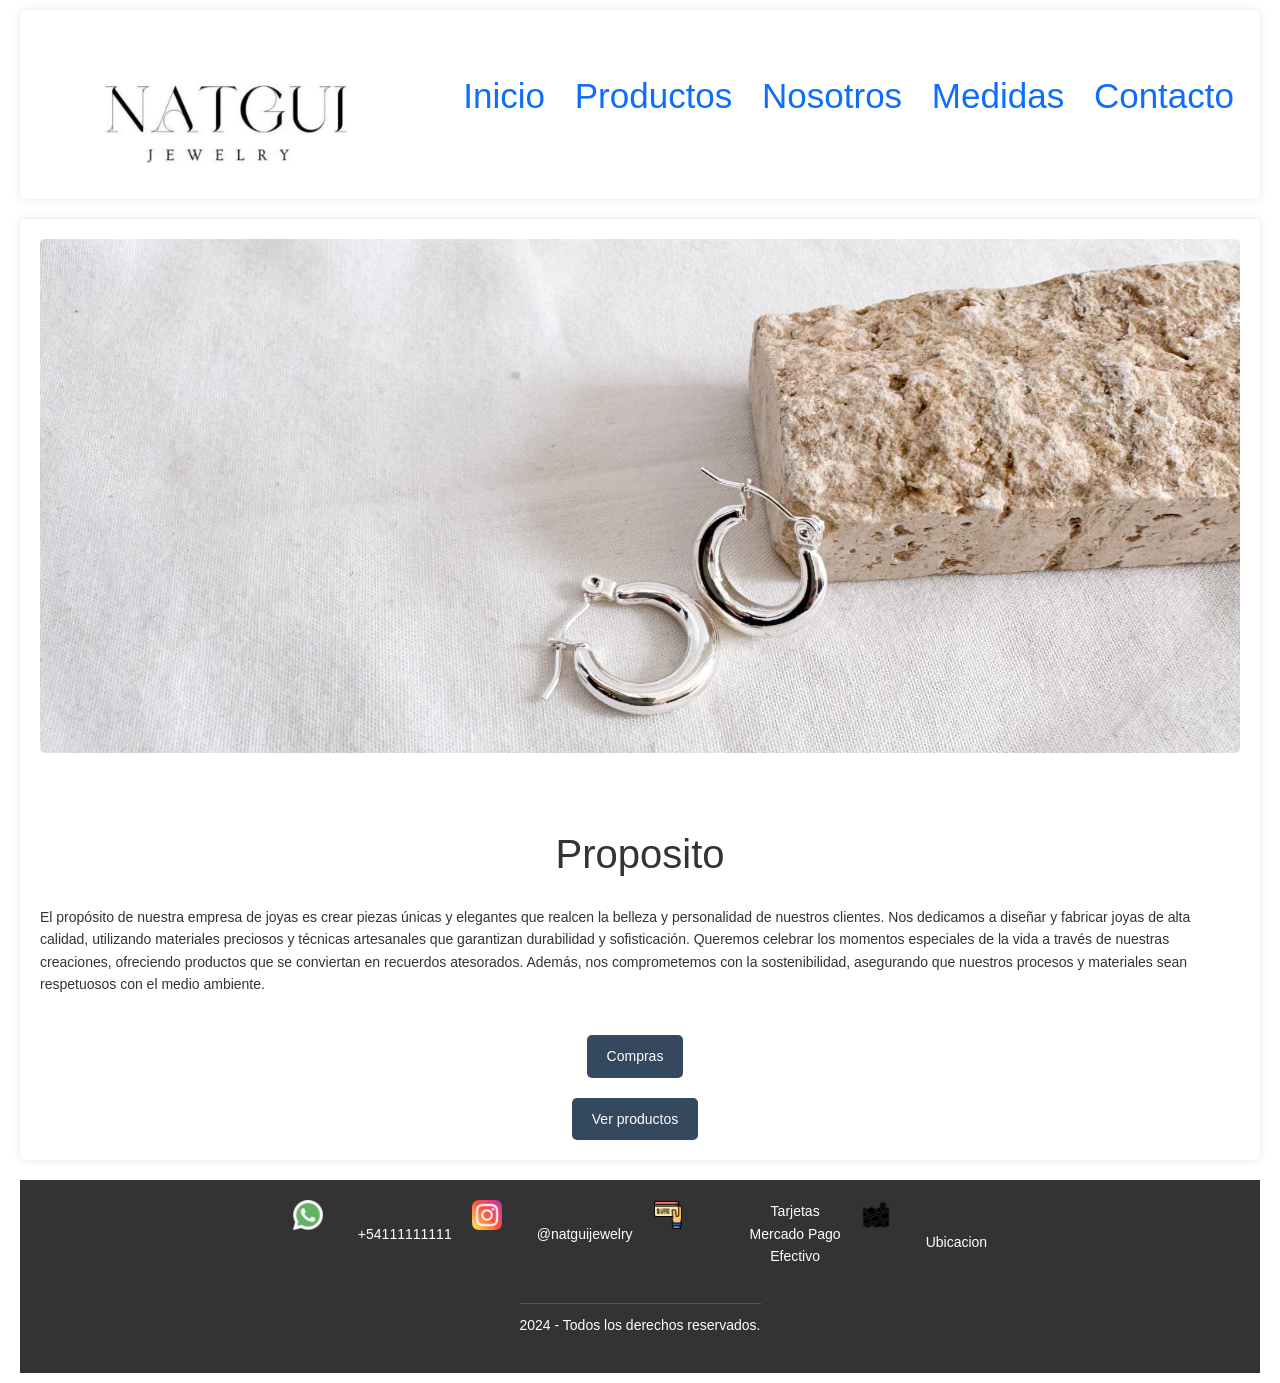
==== index.html @ 9419e0e1 "Update index.html" ====
<!DOCTYPE html>
<html lang="en">
<head>
    <meta charset="UTF-8">
    <meta name="viewport" content="width=device-width, initial-scale=1.0">
    <link href="https://cdn.jsdelivr.net/npm/bootstrap@5.3.3/dist/css/bootstrap.min.css" rel="stylesheet" integrity="sha384-QWTKZyjpPEjISv5WaRU9OFeRpok6YctnYmDr5pNlyT2bRjXh0JMhjY6hW+ALEwIH" crossorigin="anonymous">
    <link rel="stylesheet" href="./estilos/styles.css">
    <title>Document</title>
</head>

<body>
    <div class="grid-container">
    <header class="header p-3"> <!-- Encabezado -->
        <img src="images/logo.jpg" alt="logo">
        <nav class="navegacionPrincipal">
            <ul>
                <li><a href="index.html">Inicio</a></li>
                <li><a href="pages/productos.html">Productos</a></li>
                <li><a href="pages/nosotros.html">Nosotros</a></li>
                <li><a href="pages/medidas.html">Medidas</a></li>
                <li><a href="pages/contacto.html">Contacto</a></li>
            </ul>
        </nav>
    </header>

    <main class="contenedor"><!-- Main -->
        <img src="images/general.jpeg" alt="imagen_general">    
        <h1>Proposito</h1>
            <p>El propósito de nuestra empresa de joyas es crear piezas únicas y elegantes que realcen la belleza y personalidad de nuestros clientes. Nos dedicamos a diseñar y fabricar joyas de alta calidad, utilizando materiales preciosos y técnicas artesanales que garantizan durabilidad y sofisticación. Queremos celebrar los momentos especiales de la vida a través de nuestras creaciones, ofreciendo productos que se conviertan en recuerdos atesorados. Además, nos comprometemos con la sostenibilidad, asegurando que nuestros procesos y materiales sean respetuosos con el medio ambiente. </p>
            <a class="boton" href="#">Compras</a>
            <a class="boton" href="#">Ver productos</a>
    </main>
            
        
    <footer class="footer"> <!-- Pie de pagina -->
        <div class="informacionfinal">
            <img src="images/whatsapp.png" alt="Logo de Whatsapp">
            <a href="https://wa.me/1234567890" target="_blank"> 
                <p>+54111111111</p>  
            </a>
            <img src="images/instagram.png" alt="Logo de Instagram">
            <a href="https://www.instagram.com/natguijewelry?igsh=MWxicnlzNGRqMnZoYw==" target="_blank"> 
                <p>@natguijewelry</p>  
            </a>
            <img src="images/medios.png" alt="Medios de Pago">
                <ul>
                    <li>Tarjetas</li>
                    <li>Mercado Pago</li>
                    <li>Efectivo</li>
                </ul> 
            <img src="images/location.png" alt="Ubicacion">
            <a href="https://www.google.com.ar/maps/place/Liniers+1631,+San+Mart%C3%ADn,+Provincia+de+Buenos+Aires/@-34.5829026,-58.5384468,17z/data=!3m1!4b1!4m6!3m5!1s0x95bcb79e1449a2a9:0xb001a70f1d933fc0!8m2!3d-34.582907!4d-58.5358719!16s%2Fg%2F11gr6b7ygz?entry=ttu" target="_blank">
                <i class="Ubicacion"></i> Ubicacion
            </a>
        </div>
                
        <div class="texto">
            <p>2024 - Todos los derechos reservados.</p>
        </div>
                
    </footer>
</div>        
<script src="https://cdn.jsdelivr.net/npm/bootstrap@5.3.3/dist/js/bootstrap.bundle.min.js" integrity="sha384-YvpcrYf0tY3lHB60NNkmXc5s9fDVZLESaAA55NDzOxhy9GkcIdslK1eN7N6jIeHz" crossorigin="anonymous"></script>
</body>
</html>
---- estilos/styles.css ----
/* Personalización de colores */
:root {
    --primary-color: #3498db;
    --secondary-color: #2ecc71;
    --success-color: #1abc9c;
    --danger-color: #e74c3c;
    --warning-color: #f39c12;
    --info-color: #9b59b6;
    --light-color: #ecf0f1;
    --dark-color: #34495e;
    --text-color: #333;
    --background-color: #fff;
    --border-color: rgba(0, 0, 0, 0.1);
    --hover-background-color: rgba(255, 255, 255, 0.2);
    --hover-button-background-color: #575757;
    --footer-background-color: #333;
    --footer-text-color: #fff;
    --header-background-color: #f5f5f5; /* Color de fondo del encabezado */
    --box-shadow-color: rgba(0, 0, 0, 0.1);
    --border-top-color: #575757;
}

/* Formato de pagina */
* {
    margin: 0;
    padding: 0;
    box-sizing: border-box;
}

/* Contenedor principal usando Grid */
.grid-container {
    display: grid;
    grid-template-areas:
        "header"
        "main"
        "footer";
    grid-template-rows: auto 1fr auto;
    min-height: 100vh;
    gap: 20px; 
}

/* generales */
body {
    font-size: 14px;
    font-family: 'Franklin Gothic Medium', 'Arial Narrow', Arial, sans-serif;
    color: var(--text-color);
    background-color: var(--background-color);
    padding: 10px 20px;
    width: 100%;
    height: auto;
    margin: 0;
    overflow: auto;
    line-height: 1.6;
    display: flex;
    flex-direction: column;
}

/* encabezado */
.header {
    grid-area: header;
    width: 100%;
    margin: 0 auto;
    padding: 10px 20px;
    display: flex;
    align-items: center;
    justify-content: center;
    background-color: var(--background-color);
    border-radius: 5px;
    box-shadow: 0 0 10px var(--box-shadow-color);
    overflow-x: hidden;
    box-sizing: border-box;
    font-size: 35px;
}

.header img {
    width: 250px;
    height: auto;
    display: block;
    margin:0 auto; 
}

.navegacionPrincipal {
    list-style: none;
    padding: 0;
    margin: 0;
    display: flex; 
    justify-content: center;
    gap: 20px; 
}

.navegacionPrincipal ul li {
    display: inline; 
}

.navegacionPrincipal ul li a {
    text-decoration: none;
    padding: 10px;    
}

.navegacionPrincipal ul li a.active {
    color: #9b59b6 ;
}

/* main */
.contenedor {
    grid-area: main;
    display: grid;
    grid-template-columns: 1fr; 
    grid-template-rows: auto auto;
    gap: 20px; 
    padding: 20px;
    background-color: var(--background-color);
    border-radius: 5px;
    box-shadow: 0 0 10px var(--box-shadow-color);
    justify-items: center;
}

.contenedor img {
    width: 100%;
    height: 90%;
    border-radius: 5px;
    margin-bottom: 20px;
}

.contenedor h2 {
    margin-bottom: 10px;
}

.contenedor p {
    margin-bottom: 20px;
}

.boton {
    display: inline-block;
    background: var(--dark-color);
    color: var(--footer-text-color);
    padding: 10px 20px;
    margin-right: 10px;
    border-radius: 5px;
    text-decoration: none;
}

.boton:hover {
    background: var(--hover-button-background-color);
}

/* Pie de página */
.footer {
    grid-area: footer;
    display: flex;
    flex-direction: column;
    align-items: center;
    background-color: var(--footer-background-color);
    color: var(--footer-text-color);
    padding: 20px 0;
    text-align: center;
}

.informacionfinal {
    display: flex;
    justify-content: space-around;
    flex-wrap: wrap;
    gap: 20px;
    margin-bottom: 20px;
    color: var(--footer-text-color);
}
.informacionfinal img {
    width: 30px;
    height: 30px;
    margin-right: 15px;
}

.informacionfinal a {
    text-decoration: none;
    color: #fff;
    display: flex;
    align-items: center;
}

.informacionfinal ul {
    list-style: none;
}

.texto {
    border-top: 1px solid var(--border-top-color);
    padding-top: 10px;
}

h3 {
    margin-bottom: 50px;
    font-size: 30px;
}

/* seccion de productos (productos) */
.productos {
    background-color: var(--background-color);
    padding: 20px;
    margin-top: 20px;
    border-radius: 5px;
    box-shadow: 0 0 10px var(--box-shadow-color);
    text-align: center;
    margin: 20px auto;
    max-width: 100%;
}

.contenedor2 {
    display: grid;
    grid-template-columns: repeat(3, 1fr); /* 3 columnas */
    gap: 20px; /* Espacio entre las cajas */
    padding: 20px; /* Espacio interno */
}

.producto {
    border: 1px solid var(--border-color);
    border-radius: 5px;
    padding: 10px;
    text-align: center;
    background-color: var(--light-color);
    transition: transform 0.3s, box-shadow 0.3s;
}

.producto img {
    max-width: 80%;
    height: auto;
    border-radius: 5px;
}

.producto p {
    margin: 10px 0 0 0;
    font-size: large;
}

.producto:hover {
    transform: scale(1.05);
    box-shadow: 0 0 15px var(--box-shadow-color);
}


/* Diferenciación (Nosotros) */
.contenedor4 {
    max-width: 1200px;
    margin: 20px auto;
    padding: 20px;
    background-color: var(--background-color);
    border-radius: 5px;
    box-shadow: 0 0 10px var(--box-shadow-color);
    text-align: center;
}

.contenedor4 img {
    width: 500px;
    height: auto;
    border-radius: 5px;
    margin-bottom: 20px;
}

.contenedor4 h2 {
    margin-bottom: 20px;
}

.contenedor4 p {
    margin-bottom: 20px;
}

/* Contacto  */
.contenedor_contacto {
    grid-area: main;
    display: grid;
    grid-template-columns: repeat(2, 1fr);
    grid-gap: 20px;
    max-width: 1200px;
    margin: 20px auto;
    padding: 20px;
    border-radius: 5px;
    box-shadow: 0 0 10px rgba(0, 0, 0, 0.1);
    align-self: center;
}

.contenedor_contacto img {
    width: 100%;
    height: auto;
    border-radius: 5px;
    margin-bottom: 20px;
    grid-column: 1 / -1;
}

.contenedor_contacto h1 {
    margin-bottom: 20px;
    grid-column: 1 / -1;
    text-align: center;
}


label {
    display: block; 
    margin-bottom: 5px;
}

input[type="text"],
input[type="email"],
textarea {
    width: 100%;
    padding: 10px;
    margin-bottom: 20px;
    border: 1px solid #ccc;
    border-radius: 4px;
    font-size: 16px;
    transition: border-color 0.3s;
}

input[type="text"]:focus,
input[type="email"]:focus,
textarea:focus {
    border-color: #3498db;
    outline: none;
}

button {
    padding: 10px 15px;
    border: none;
    border-radius: 4px;
    cursor: pointer;
    font-size: 16px;
    transition: background-color 0.3s;
    display: block;
    width: 100%;
}

button:hover {
    background-color: #2980b9;
}

form {
    margin-top: 20px;
}

/* Medidas  */
.medidas {
    grid-area: medidas;
    display: grid;
    grid-template-columns: 1fr 1fr;
    row-gap: 40px;
    gap: 20px;
    background-color: #fff;
    padding: 20px;
    margin-top: 20px;
    border-radius: 5px;
    box-shadow: 0 0 10px rgba(0, 0, 0, 0.1);
    text-align: center;
    max-width: 1200px;
    margin: 20px auto;
}

.medidas h1, .conversion h2 {
    font-size: 1.5em;
    margin-bottom: 20px;
    text-align: center;
}

.medidas p, .conversion p {
    text-align: left;
    line-height: 1.8;
    font-size: 1em;
}

.navegacionmedidas ul {
    list-style-type: disc;
    padding-left: 20px; 
}

.navegacionmedidas ul li {
    display: flex;
    align-items: center; 
    gap: 8px; 
    position: relative;
}

.navegacionmedidas ul li::before {
    content: "•";          
    font-size: 1.2em;      
    color: #000;          
    position: absolute;
    left: -20px;           
}

.medidas-contenido {
    background-color: #fff;
    padding: 20px;
    margin-top: 20px;
    border-radius: 5px;
    box-shadow: 0 0 10px rgba(0, 0, 0, 0.1);
    text-align: center;
    width: 100%;
    margin: 20px auto;
}

.conversion {
    background-color: #fff;
    padding: 20px;
    margin-top: 20px;
    border-radius: 5px;
    box-shadow: 0 0 10px rgba(0, 0, 0, 0.1);
    text-align: center;
    width: 100%;
    margin: 20px auto;
}

.conversion img {
    max-width: 400px;
    height: auto;
    display: block;
    margin: 0 auto;
}

/* Media queries para pantallas pequeñas */

@media (max-width: 768px) {
    .grid-container {
        grid-template-areas:
            "header"
            "main"
            "footer";
        grid-template-columns: 1fr;
    }

    .header {
        flex-direction: column;
        align-items: flex-start;
    }

    .navegacionPrincipal ul {
        flex-direction: column;
        gap: 5px;
    }

    .footer .InformacionFinal {
        flex-direction: column;
        align-items: flex-start;
    }

    .footer img {
        max-width: 40px;
    }
}

/* Media queries para pantallas extra pequeñas */

@media (max-width: 480px) {
    .header img {
        width: 100px;
    }

    .contenedor {
        padding: 10px;
    }

    .footer img {
        max-width: 30px;
    }
}
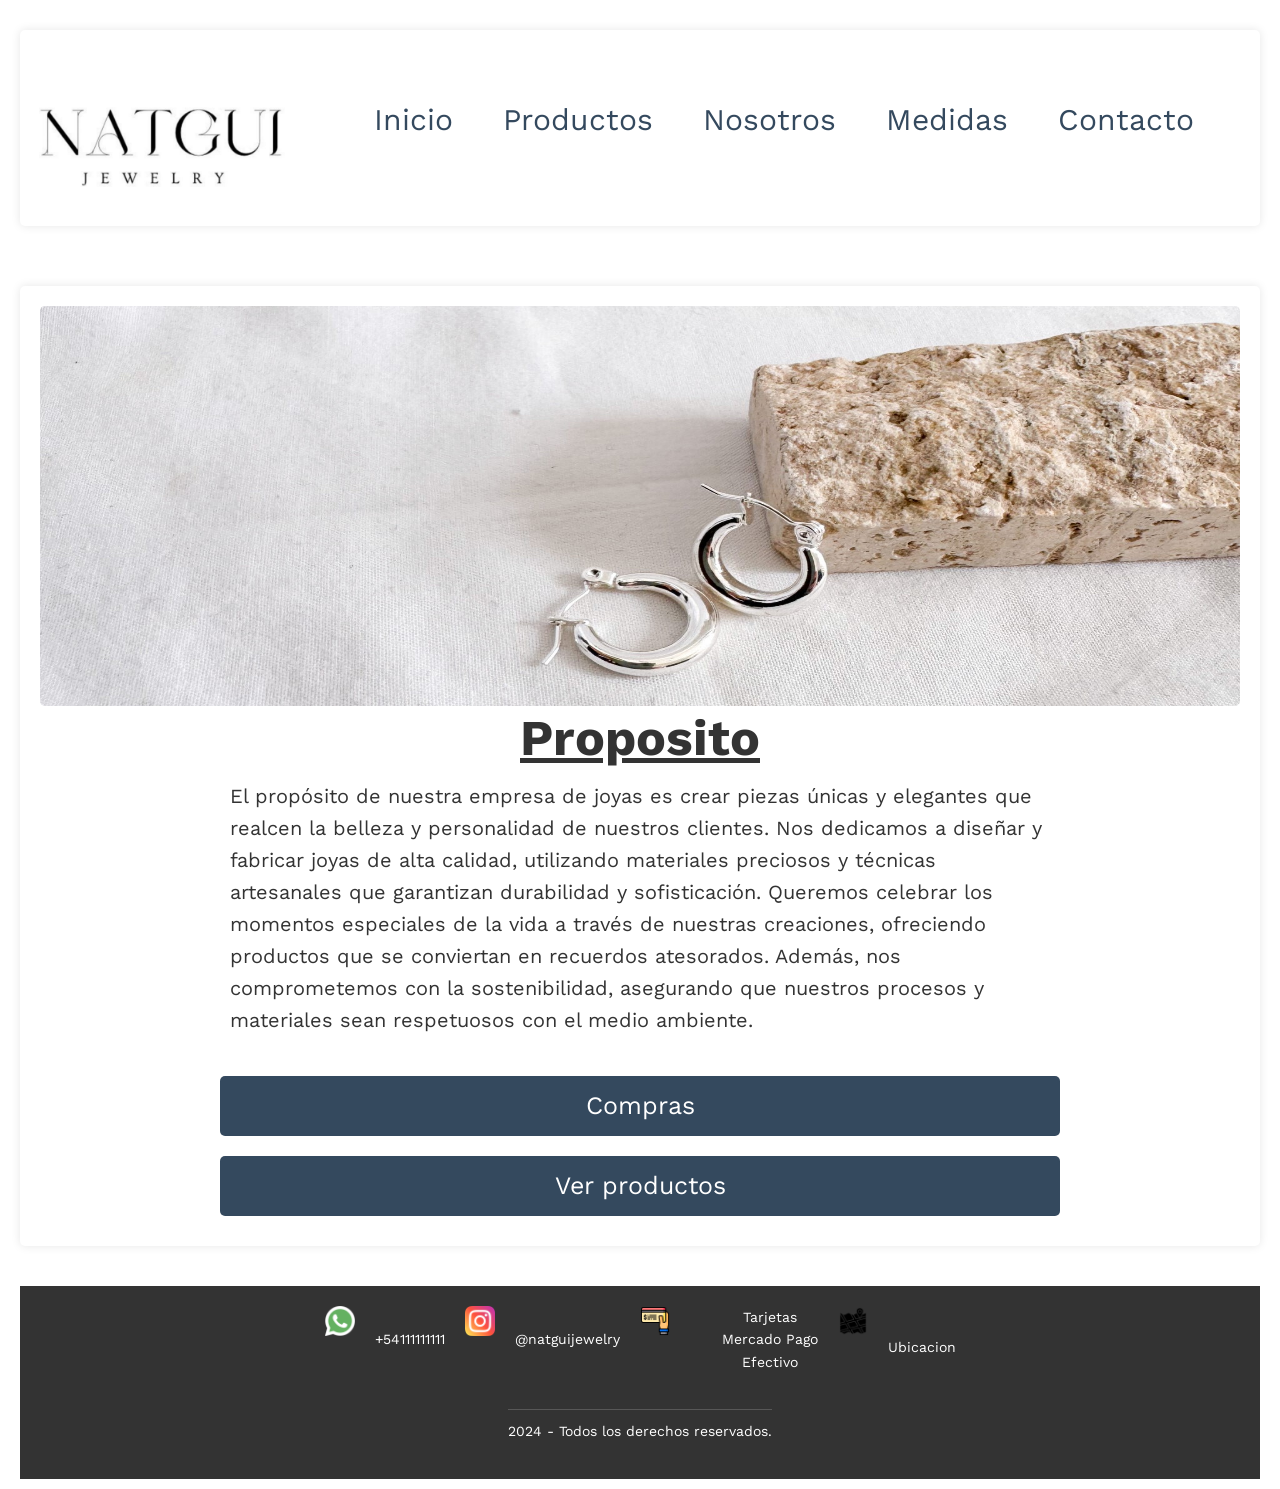
==== commit c6c6f3b7: "agregar sass y animaciones" ====
--- a/index.html
+++ b/index.html
@@ -3,8 +3,11 @@
 <head>
     <meta charset="UTF-8">
     <meta name="viewport" content="width=device-width, initial-scale=1.0">
+    <link rel="preconnect" href="https://fonts.googleapis.com">
+    <link rel="preconnect" href="https://fonts.gstatic.com" crossorigin>
+    <link href="https://fonts.googleapis.com/css2?family=Nunito:ital,wght@0,200..1000;1,200..1000&family=Outfit:wght@100..900&family=Work+Sans:ital,wght@0,100..900;1,100..900&display=swap" rel="stylesheet">
     <link href="https://cdn.jsdelivr.net/npm/bootstrap@5.3.3/dist/css/bootstrap.min.css" rel="stylesheet" integrity="sha384-QWTKZyjpPEjISv5WaRU9OFeRpok6YctnYmDr5pNlyT2bRjXh0JMhjY6hW+ALEwIH" crossorigin="anonymous">
-    <link rel="stylesheet" href="./estilos/styles.css">
+    <link rel="stylesheet" href="./css/styles.css">
     <title>Document</title>
 </head>
 
@@ -34,21 +37,21 @@
         
     <footer class="footer"> <!-- Pie de pagina -->
         <div class="informacionfinal">
-            <img src="images/whatsapp.png" alt="Logo de Whatsapp">
+            <img src="images/whatsapp.png" alt="logo_wsp">
             <a href="https://wa.me/1234567890" target="_blank"> 
                 <p>+54111111111</p>  
             </a>
-            <img src="images/instagram.png" alt="Logo de Instagram">
+            <img src="images/instagram.png" alt="instagram">
             <a href="https://www.instagram.com/natguijewelry?igsh=MWxicnlzNGRqMnZoYw==" target="_blank"> 
                 <p>@natguijewelry</p>  
             </a>
-            <img src="images/medios.png" alt="Medios de Pago">
+            <img src="images/medios.png" alt="medios_pago">
                 <ul>
                     <li>Tarjetas</li>
                     <li>Mercado Pago</li>
                     <li>Efectivo</li>
                 </ul> 
-            <img src="images/location.png" alt="Ubicacion">
+            <img src="images/location.png" alt="ubicacion">
             <a href="https://www.google.com.ar/maps/place/Liniers+1631,+San+Mart%C3%ADn,+Provincia+de+Buenos+Aires/@-34.5829026,-58.5384468,17z/data=!3m1!4b1!4m6!3m5!1s0x95bcb79e1449a2a9:0xb001a70f1d933fc0!8m2!3d-34.582907!4d-58.5358719!16s%2Fg%2F11gr6b7ygz?entry=ttu" target="_blank">
                 <i class="Ubicacion"></i> Ubicacion
             </a>
@@ -62,4 +65,4 @@
 </div>        
 <script src="https://cdn.jsdelivr.net/npm/bootstrap@5.3.3/dist/js/bootstrap.bundle.min.js" integrity="sha384-YvpcrYf0tY3lHB60NNkmXc5s9fDVZLESaAA55NDzOxhy9GkcIdslK1eN7N6jIeHz" crossorigin="anonymous"></script>
 </body>
-</html>
+</html>
--- a/css/styles.css
+++ b/css/styles.css
@@ -0,0 +1,405 @@
+@charset "UTF-8";
+/* Variables */
+/* Generales */
+* {
+  margin: 0;
+  padding: 0;
+  box-sizing: border-box;
+}
+
+/* Contenedor principal usando Grid */
+.grid-container {
+  display: grid;
+  grid-template-areas: "header" "main" "footer";
+  grid-template-rows: auto 1fr auto;
+  min-height: 100vh;
+  gap: 20px;
+}
+
+/* Body */
+body {
+  font-size: 14px;
+  font-family: "Work Sans", sans-serif;
+  color: #333;
+  background-color: #fff;
+  padding: 10px 20px;
+  width: 100%;
+  height: auto;
+  margin: 0;
+  overflow: auto;
+  line-height: 1.6;
+  display: flex;
+  flex-direction: column;
+}
+
+/* Encabezado */
+.header {
+  grid-area: header;
+  width: 100%;
+  margin: 20px auto;
+  padding: 10px 10px;
+  display: flex;
+  align-items: center;
+  justify-content: center;
+  background-color: #fff;
+  border-radius: 5px;
+  box-shadow: 0 0 10px rgba(0, 0, 0, 0.1);
+  overflow-x: hidden;
+  box-sizing: border-box;
+  font-size: 30px;
+}
+.header img {
+  width: 250px;
+  height: auto;
+  display: block;
+  margin: 0 auto;
+}
+
+/* Navegación */
+.navegacionPrincipal {
+  list-style: none;
+  margin: 20px;
+  padding: 10px 10px;
+  display: flex;
+  justify-content: center;
+  gap: 20px;
+}
+.navegacionPrincipal ul {
+  list-style: none;
+}
+.navegacionPrincipal ul li {
+  display: inline;
+}
+.navegacionPrincipal ul li a {
+  text-decoration: none;
+  padding: 20px;
+  position: relative;
+  display: inline-block;
+  transition: color 0.3s ease-in-out;
+  color: #34495e;
+}
+.navegacionPrincipal ul li a:hover {
+  color: #34495e;
+}
+.navegacionPrincipal ul li a:hover::after {
+  width: 100%;
+}
+.navegacionPrincipal ul li a::after {
+  content: "";
+  position: absolute;
+  left: 0;
+  bottom: -5px;
+  width: 0;
+  height: 2px;
+  background: #ecf0f1;
+  transition: width 0.3s ease-in-out;
+}
+
+/* Main */
+.contenedor {
+  grid-area: main;
+  display: grid;
+  grid-template-columns: 1fr;
+  grid-template-rows: auto auto;
+  padding: 20px;
+  margin: 20px auto;
+  background-color: #fff;
+  border-radius: 5px;
+  box-shadow: 0 0 10px rgba(0, 0, 0, 0.1);
+  justify-items: center;
+}
+.contenedor img {
+  width: 1200px;
+  height: 400px;
+  border-radius: 5px;
+  margin-bottom: 2px;
+}
+.contenedor h1 {
+  margin-top: 0;
+  margin-bottom: 2px;
+  font-size: 50px;
+  font-weight: bold;
+  text-decoration: underline;
+}
+.contenedor p {
+  margin-bottom: 20px;
+  font-size: 20px;
+  margin: 0 10px 20px 10px;
+  padding: 10px 180px;
+}
+.contenedor .boton {
+  display: block;
+  width: 70%;
+  background: #34495e;
+  color: #fff;
+  padding: 10px 20px;
+  margin: 10px;
+  margin-right: 10px;
+  border-radius: 5px;
+  text-decoration: none;
+  font-size: 25px;
+  text-align: center;
+}
+.contenedor .boton:hover {
+  background: #575757;
+}
+
+/* Pie de página */
+.footer {
+  grid-area: footer;
+  display: flex;
+  flex-direction: column;
+  align-items: center;
+  background-color: #333;
+  color: #fff;
+  padding: 20px 0;
+  text-align: center;
+}
+.footer .informacionfinal {
+  display: flex;
+  justify-content: space-around;
+  flex-wrap: wrap;
+  gap: 20px;
+  margin-bottom: 20px;
+  color: #fff;
+}
+.footer .informacionfinal img {
+  width: 30px;
+  height: 30px;
+}
+.footer .informacionfinal a {
+  text-decoration: none;
+  color: #fff;
+  display: flex;
+  align-items: center;
+}
+.footer .informacionfinal ul {
+  list-style: none;
+}
+.footer .texto {
+  border-top: 1px solid #575757;
+  padding-top: 10px;
+}
+.footer h3 {
+  margin-bottom: 50px;
+  font-size: 30px;
+}
+
+/* Sección de productos */
+.productos {
+  background-color: #fff;
+  padding: 20px;
+  margin-top: 20px;
+  border-radius: 5px;
+  box-shadow: 0 0 10px rgba(0, 0, 0, 0.1);
+  text-align: center;
+  margin: 20px auto;
+  max-width: 100%;
+  font-size: 50px;
+  font-weight: bold;
+}
+
+.contenedor2 {
+  display: grid;
+  grid-template-columns: repeat(3, 1fr);
+  gap: 20px;
+  padding: 20px;
+}
+
+.producto {
+  border: 1px solid #ccc;
+  border-radius: 5px;
+  padding: 10px;
+  text-align: center;
+  background-color: #ffffff;
+}
+.producto p {
+  margin: 10px 0 0 0;
+  color: #34495e;
+  font-size: large;
+}
+.producto img {
+  max-width: 80%;
+  height: auto;
+  border-radius: 5px;
+}
+.producto:hover {
+  transform: scale(1.05);
+  box-shadow: 0 0 15px rgba(0, 0, 0, 0.1);
+}
+
+.contenedor4 {
+  max-width: 1200px;
+  margin: 20px auto;
+  padding: 20px;
+  background-color: #fff;
+  border-radius: 5px;
+  box-shadow: 0 0 10px rgba(0, 0, 0, 0.1);
+  text-align: center;
+}
+.contenedor4 img {
+  width: 500px;
+  height: auto;
+  border-radius: 5px;
+  margin-bottom: 20px;
+}
+.contenedor4 h2 {
+  margin-bottom: 20px;
+}
+.contenedor4 p {
+  margin-bottom: 20px;
+}
+
+.contenedor_contacto {
+  grid-area: main;
+  display: grid;
+  grid-template-columns: repeat(2, 1fr);
+  grid-gap: 20px;
+  max-width: 1200px;
+  margin: 20px auto;
+  padding: 20px;
+  border-radius: 5px;
+  box-shadow: 0 0 10px rgba(0, 0, 0, 0.1);
+  align-self: center;
+}
+.contenedor_contacto img {
+  width: 100%;
+  height: auto;
+  border-radius: 5px;
+  margin-bottom: 20px;
+  grid-column: 1/-1;
+}
+.contenedor_contacto h1 {
+  margin-bottom: 20px;
+  grid-column: 1/-1;
+  text-align: center;
+}
+
+label {
+  display: block;
+  margin-bottom: 5px;
+}
+
+input[type=text],
+input[type=email],
+textarea {
+  width: 100%;
+  padding: 10px;
+  margin-bottom: 20px;
+  border: 1px solid #ccc;
+  border-radius: 4px;
+  font-size: 16px;
+  transition: border-color 0.3s;
+}
+input[type=text]:focus,
+input[type=email]:focus,
+textarea:focus {
+  border-color: #3498db;
+  outline: none;
+}
+
+button {
+  padding: 10px 15px;
+  border: none;
+  border-radius: 4px;
+  cursor: pointer;
+  font-size: 16px;
+  transition: background-color 0.3s;
+  display: block;
+  width: 100%;
+}
+button:hover {
+  background-color: #2980b9;
+}
+
+form {
+  margin-top: 20px;
+}
+
+/* Medidas */
+.medidas {
+  grid-area: medidas;
+  display: grid;
+  grid-template-columns: 1fr 1fr;
+  row-gap: 40px;
+  gap: 20px;
+  background-color: #fff;
+  padding: 20px;
+  margin-top: 20px;
+  border-radius: 5px;
+  box-shadow: 0 0 10px rgba(0, 0, 0, 0.1);
+  text-align: center;
+  max-width: 1200px;
+  margin: 20px auto;
+}
+.medidas h1, .medidas .conversion h2 {
+  font-size: 1.5em;
+  margin-bottom: 20px;
+  text-align: center;
+}
+.medidas p {
+  text-align: left;
+  line-height: 1.8;
+  font-size: 1em;
+}
+.medidas .navegacionmedidas ul {
+  list-style-type: disc;
+  padding-left: 20px;
+}
+.medidas .navegacionmedidas ul li {
+  display: flex;
+  align-items: center;
+  gap: 8px;
+  position: relative;
+}
+.medidas .navegacionmedidas ul li::before {
+  content: "•";
+  font-size: 1.2em;
+  color: #000;
+  position: absolute;
+  left: -20px;
+}
+
+.conversion {
+  background-color: #fff;
+  padding: 20px;
+  margin-top: 20px;
+  border-radius: 5px;
+  box-shadow: 0 0 10px rgba(0, 0, 0, 0.1);
+  text-align: center;
+  width: 100%;
+  margin: 20px auto;
+}
+.conversion img {
+  max-width: 400px;
+  height: auto;
+  display: block;
+  margin: 0 auto;
+}
+
+/* Media Queries */
+@media (max-width: 768px) {
+  .grid-container {
+    grid-template-areas: "header" "main" "footer";
+    grid-template-columns: 1fr;
+  }
+  .header {
+    flex-direction: column;
+    align-items: flex-start;
+  }
+  .navegacionPrincipal ul {
+    flex-direction: column;
+  }
+  .footer .InformacionFinal {
+    flex-direction: column;
+    align-items: flex-start;
+  }
+  .footer img {
+    max-width: 30px;
+  }
+  .productos .contenedor2 {
+    grid-template-columns: 1fr 1fr;
+  }
+}
+
+/*# sourceMappingURL=styles.css.map */
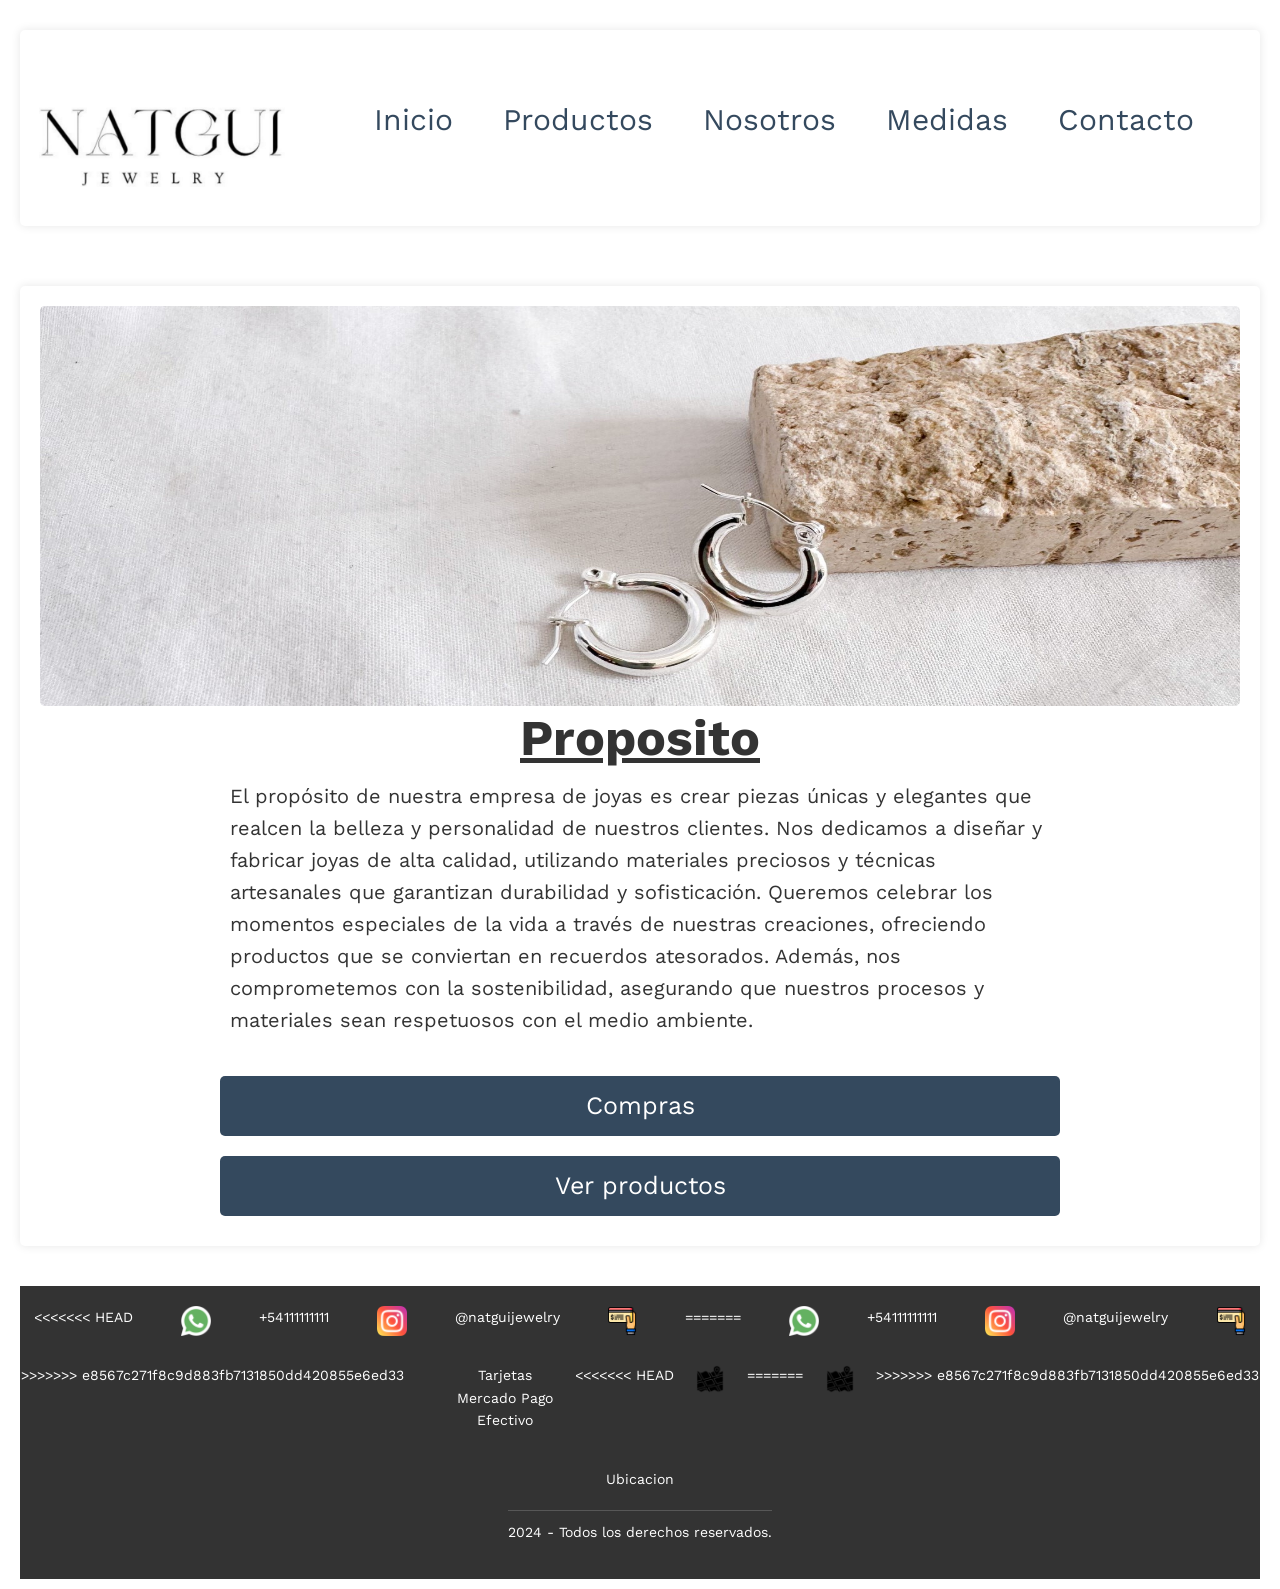
==== commit 6fde5b4c: "Resuelto conflicto" ====
--- a/index.html
+++ b/index.html
@@ -37,6 +37,7 @@
         
     <footer class="footer"> <!-- Pie de pagina -->
         <div class="informacionfinal">
+<<<<<<< HEAD
             <img src="images/whatsapp.png" alt="logo_wsp">
             <a href="https://wa.me/1234567890" target="_blank"> 
                 <p>+54111111111</p>  
@@ -46,12 +47,27 @@
                 <p>@natguijewelry</p>  
             </a>
             <img src="images/medios.png" alt="medios_pago">
+=======
+            <img src="images/whatsapp.png" alt="Logo de Whatsapp">
+            <a href="https://wa.me/1234567890" target="_blank"> 
+                <p>+54111111111</p>  
+            </a>
+            <img src="images/instagram.png" alt="Logo de Instagram">
+            <a href="https://www.instagram.com/natguijewelry?igsh=MWxicnlzNGRqMnZoYw==" target="_blank"> 
+                <p>@natguijewelry</p>  
+            </a>
+            <img src="images/medios.png" alt="Medios de Pago">
+>>>>>>> e8567c271f8c9d883fb7131850dd420855e6ed33
                 <ul>
                     <li>Tarjetas</li>
                     <li>Mercado Pago</li>
                     <li>Efectivo</li>
                 </ul> 
+<<<<<<< HEAD
             <img src="images/location.png" alt="ubicacion">
+=======
+            <img src="images/location.png" alt="Ubicacion">
+>>>>>>> e8567c271f8c9d883fb7131850dd420855e6ed33
             <a href="https://www.google.com.ar/maps/place/Liniers+1631,+San+Mart%C3%ADn,+Provincia+de+Buenos+Aires/@-34.5829026,-58.5384468,17z/data=!3m1!4b1!4m6!3m5!1s0x95bcb79e1449a2a9:0xb001a70f1d933fc0!8m2!3d-34.582907!4d-58.5358719!16s%2Fg%2F11gr6b7ygz?entry=ttu" target="_blank">
                 <i class="Ubicacion"></i> Ubicacion
             </a>
@@ -65,4 +81,4 @@
 </div>        
 <script src="https://cdn.jsdelivr.net/npm/bootstrap@5.3.3/dist/js/bootstrap.bundle.min.js" integrity="sha384-YvpcrYf0tY3lHB60NNkmXc5s9fDVZLESaAA55NDzOxhy9GkcIdslK1eN7N6jIeHz" crossorigin="anonymous"></script>
 </body>
-</html>+</html>
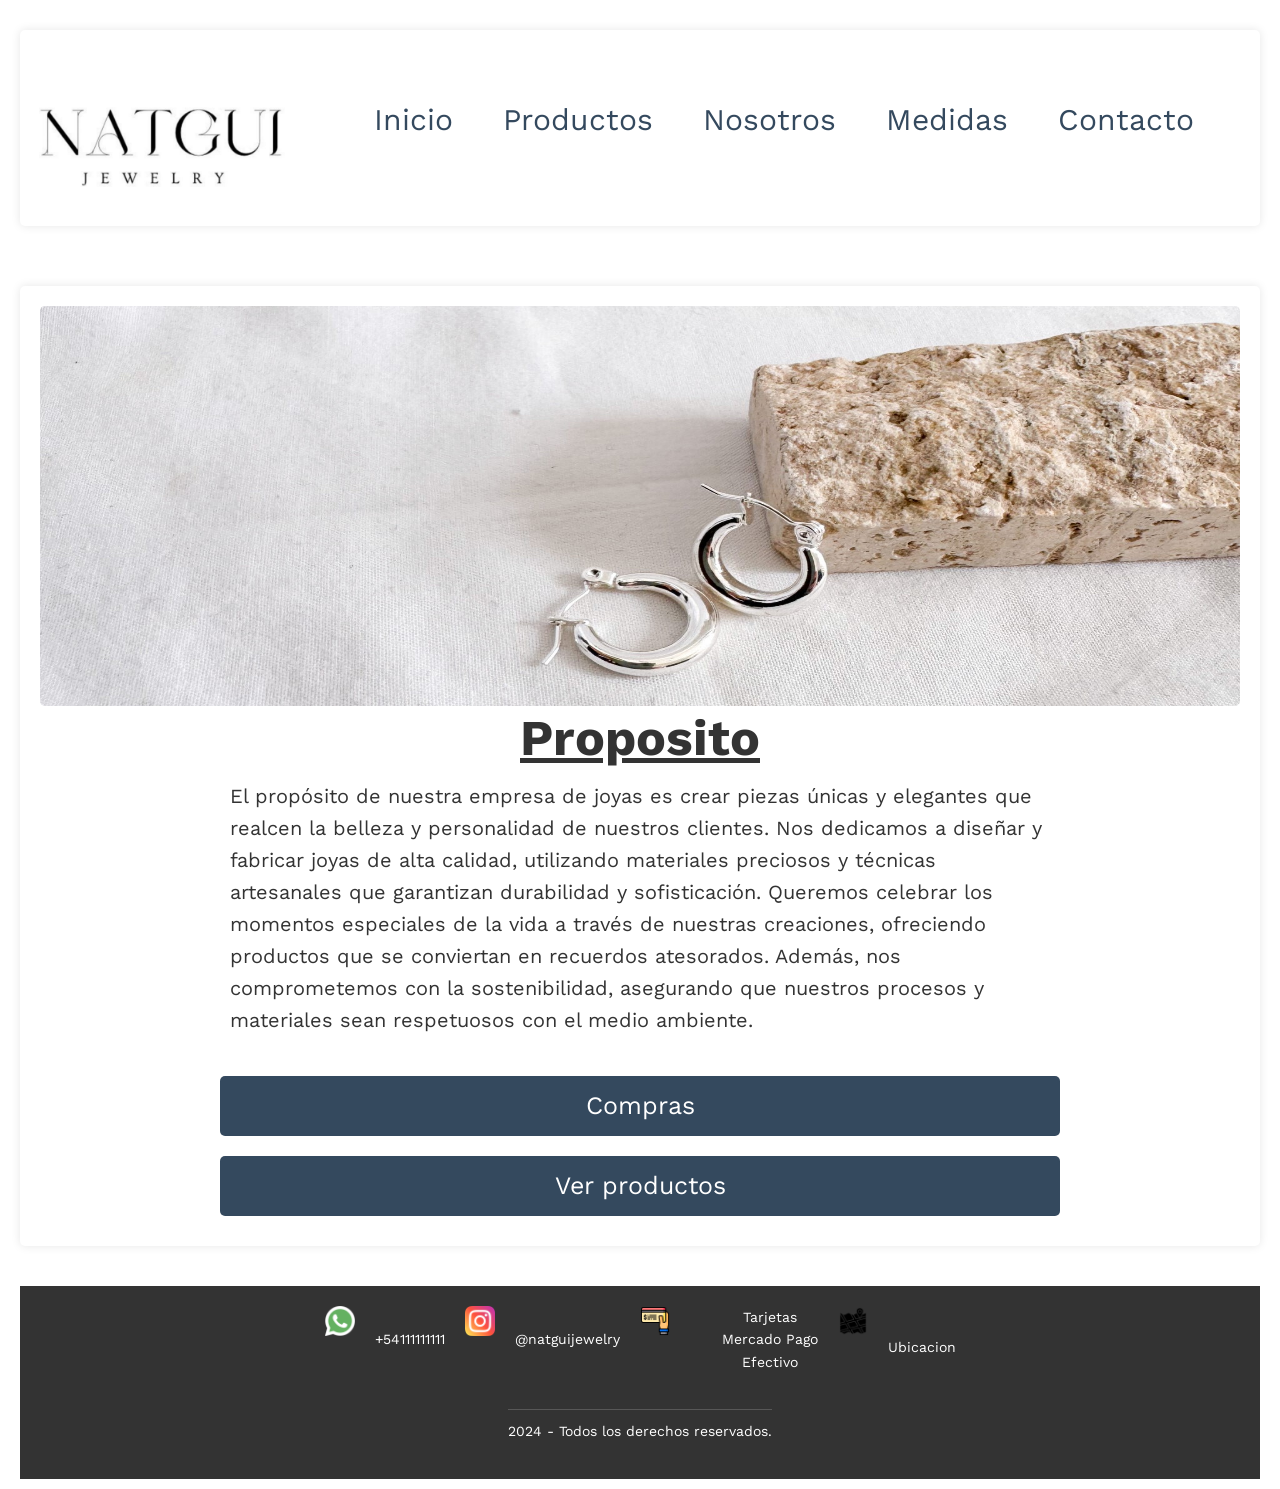
==== commit fe5302da: "correccion index" ====
--- a/index.html
+++ b/index.html
@@ -37,37 +37,21 @@
         
     <footer class="footer"> <!-- Pie de pagina -->
         <div class="informacionfinal">
-<<<<<<< HEAD
-            <img src="images/whatsapp.png" alt="logo_wsp">
+            <img src="../images/whatsapp.png" alt="Logo de Whatsapp">
             <a href="https://wa.me/1234567890" target="_blank"> 
                 <p>+54111111111</p>  
             </a>
-            <img src="images/instagram.png" alt="instagram">
+            <img src="../images/instagram.png" alt="Logo de Instagram">
             <a href="https://www.instagram.com/natguijewelry?igsh=MWxicnlzNGRqMnZoYw==" target="_blank"> 
                 <p>@natguijewelry</p>  
             </a>
-            <img src="images/medios.png" alt="medios_pago">
-=======
-            <img src="images/whatsapp.png" alt="Logo de Whatsapp">
-            <a href="https://wa.me/1234567890" target="_blank"> 
-                <p>+54111111111</p>  
-            </a>
-            <img src="images/instagram.png" alt="Logo de Instagram">
-            <a href="https://www.instagram.com/natguijewelry?igsh=MWxicnlzNGRqMnZoYw==" target="_blank"> 
-                <p>@natguijewelry</p>  
-            </a>
-            <img src="images/medios.png" alt="Medios de Pago">
->>>>>>> e8567c271f8c9d883fb7131850dd420855e6ed33
+            <img src="../images/medios.png" alt="Medios de Pago">
                 <ul>
                     <li>Tarjetas</li>
                     <li>Mercado Pago</li>
                     <li>Efectivo</li>
                 </ul> 
-<<<<<<< HEAD
-            <img src="images/location.png" alt="ubicacion">
-=======
-            <img src="images/location.png" alt="Ubicacion">
->>>>>>> e8567c271f8c9d883fb7131850dd420855e6ed33
+            <img src="../images/location.png" alt="Ubicacion">
             <a href="https://www.google.com.ar/maps/place/Liniers+1631,+San+Mart%C3%ADn,+Provincia+de+Buenos+Aires/@-34.5829026,-58.5384468,17z/data=!3m1!4b1!4m6!3m5!1s0x95bcb79e1449a2a9:0xb001a70f1d933fc0!8m2!3d-34.582907!4d-58.5358719!16s%2Fg%2F11gr6b7ygz?entry=ttu" target="_blank">
                 <i class="Ubicacion"></i> Ubicacion
             </a>
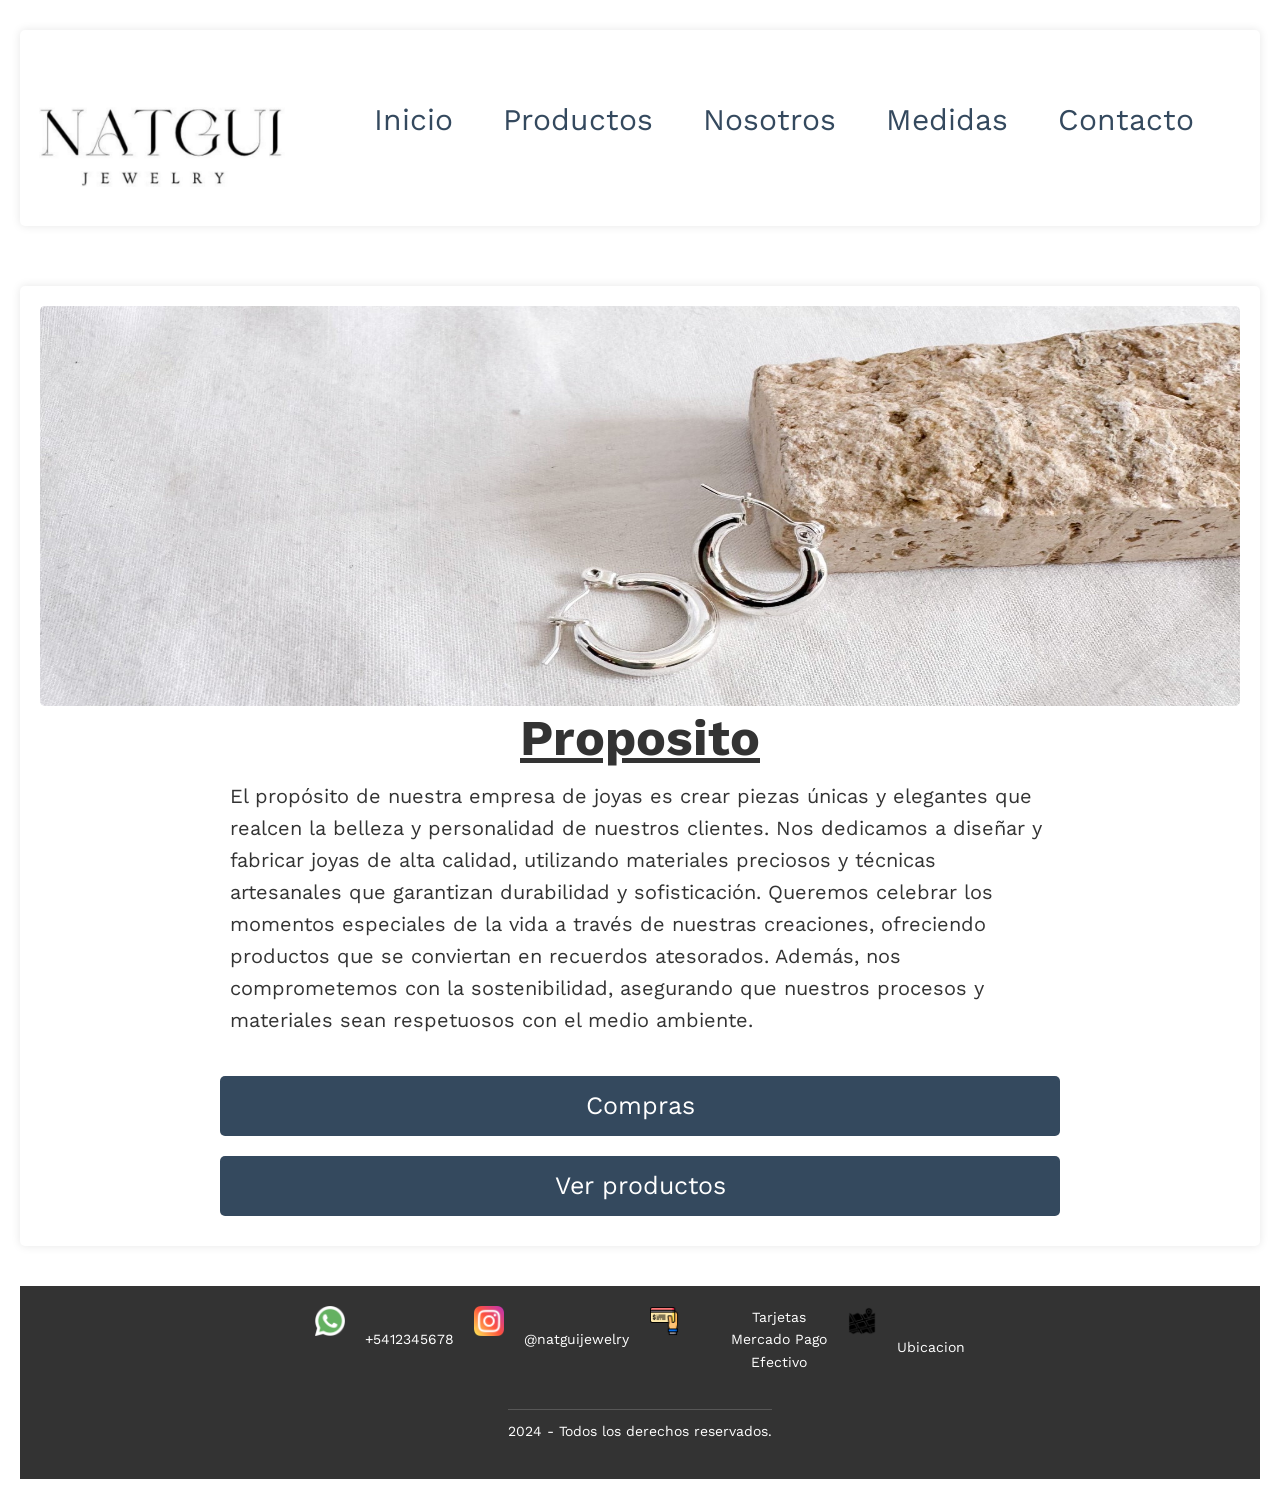
==== commit 7cf04b0e: "correccion index 3" ====
--- a/index.html
+++ b/index.html
@@ -32,26 +32,25 @@
             <p>El propósito de nuestra empresa de joyas es crear piezas únicas y elegantes que realcen la belleza y personalidad de nuestros clientes. Nos dedicamos a diseñar y fabricar joyas de alta calidad, utilizando materiales preciosos y técnicas artesanales que garantizan durabilidad y sofisticación. Queremos celebrar los momentos especiales de la vida a través de nuestras creaciones, ofreciendo productos que se conviertan en recuerdos atesorados. Además, nos comprometemos con la sostenibilidad, asegurando que nuestros procesos y materiales sean respetuosos con el medio ambiente. </p>
             <a class="boton" href="#">Compras</a>
             <a class="boton" href="#">Ver productos</a>
-    </main>
-            
+    </main>            
         
     <footer class="footer"> <!-- Pie de pagina -->
         <div class="informacionfinal">
-            <img src="../images/whatsapp.png" alt="Logo de Whatsapp">
+            <img src="images/whatsapp.png" alt="Logo de Whatsapp">
             <a href="https://wa.me/1234567890" target="_blank"> 
-                <p>+54111111111</p>  
+                <p>+5412345678</p>  
             </a>
-            <img src="../images/instagram.png" alt="Logo de Instagram">
+            <img src="images/instagram.png" alt="Logo de Instagram">
             <a href="https://www.instagram.com/natguijewelry?igsh=MWxicnlzNGRqMnZoYw==" target="_blank"> 
                 <p>@natguijewelry</p>  
             </a>
-            <img src="../images/medios.png" alt="Medios de Pago">
+            <img src="images/medios.png" alt="Medios de Pago">
                 <ul>
                     <li>Tarjetas</li>
                     <li>Mercado Pago</li>
                     <li>Efectivo</li>
                 </ul> 
-            <img src="../images/location.png" alt="Ubicacion">
+            <img src="images/location.png" alt="Ubicacion">
             <a href="https://www.google.com.ar/maps/place/Liniers+1631,+San+Mart%C3%ADn,+Provincia+de+Buenos+Aires/@-34.5829026,-58.5384468,17z/data=!3m1!4b1!4m6!3m5!1s0x95bcb79e1449a2a9:0xb001a70f1d933fc0!8m2!3d-34.582907!4d-58.5358719!16s%2Fg%2F11gr6b7ygz?entry=ttu" target="_blank">
                 <i class="Ubicacion"></i> Ubicacion
             </a>
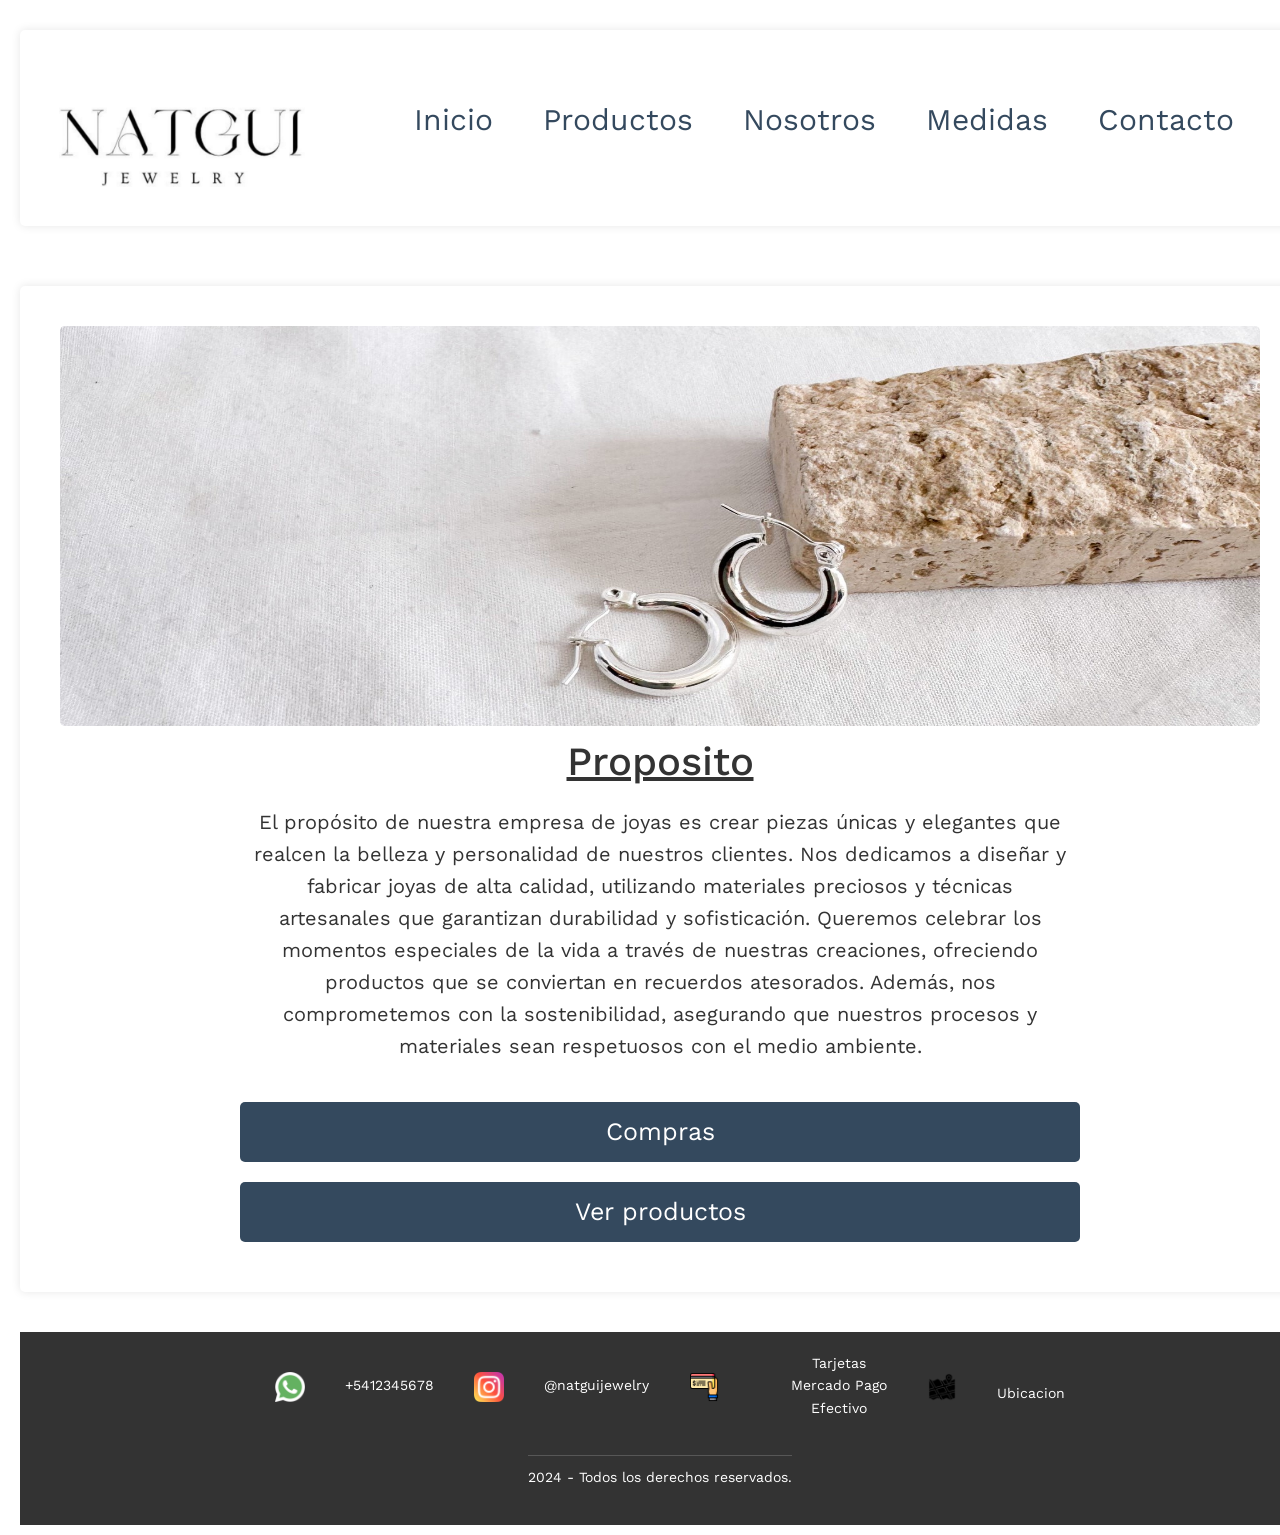
==== commit e2332b6d: "aplicacion SEO" ====
--- a/index.html
+++ b/index.html
@@ -3,18 +3,21 @@
 <head>
     <meta charset="UTF-8">
     <meta name="viewport" content="width=device-width, initial-scale=1.0">
+    <meta name="description" content="Descubre joyas únicas y elegantes diseñadas artesanalmente. Calidad, sofisticación y sostenibilidad en cada pieza. ¡Visítanos en San Martín, Buenos Aires!">
+    <meta name="keywords" content="joyas, elegancia, alta calidad, sostenibilidad, joyería en Buenos Aires">
+    <meta name="author" content="Natgui Jewelry">
     <link rel="preconnect" href="https://fonts.googleapis.com">
     <link rel="preconnect" href="https://fonts.gstatic.com" crossorigin>
     <link href="https://fonts.googleapis.com/css2?family=Nunito:ital,wght@0,200..1000;1,200..1000&family=Outfit:wght@100..900&family=Work+Sans:ital,wght@0,100..900;1,100..900&display=swap" rel="stylesheet">
     <link href="https://cdn.jsdelivr.net/npm/bootstrap@5.3.3/dist/css/bootstrap.min.css" rel="stylesheet" integrity="sha384-QWTKZyjpPEjISv5WaRU9OFeRpok6YctnYmDr5pNlyT2bRjXh0JMhjY6hW+ALEwIH" crossorigin="anonymous">
     <link rel="stylesheet" href="./css/styles.css">
-    <title>Document</title>
+    <title>Joyas Únicas y Elegantes - Natgui Jewelry</title>
 </head>
 
 <body>
     <div class="grid-container">
     <header class="header p-3"> <!-- Encabezado -->
-        <img src="images/logo.jpg" alt="logo">
+        <img src="images/logo.jpg" alt="logo de Natgui Jewelry">
         <nav class="navegacionPrincipal">
             <ul>
                 <li><a href="index.html">Inicio</a></li>
@@ -27,7 +30,7 @@
     </header>
 
     <main class="contenedor"><!-- Main -->
-        <img src="images/general.jpeg" alt="imagen_general">    
+        <img src="images/general.jpeg" alt="Colección de joyas de Natgui Jewelry">    
         <h1>Proposito</h1>
             <p>El propósito de nuestra empresa de joyas es crear piezas únicas y elegantes que realcen la belleza y personalidad de nuestros clientes. Nos dedicamos a diseñar y fabricar joyas de alta calidad, utilizando materiales preciosos y técnicas artesanales que garantizan durabilidad y sofisticación. Queremos celebrar los momentos especiales de la vida a través de nuestras creaciones, ofreciendo productos que se conviertan en recuerdos atesorados. Además, nos comprometemos con la sostenibilidad, asegurando que nuestros procesos y materiales sean respetuosos con el medio ambiente. </p>
             <a class="boton" href="#">Compras</a>
@@ -36,22 +39,22 @@
         
     <footer class="footer"> <!-- Pie de pagina -->
         <div class="informacionfinal">
-            <img src="images/whatsapp.png" alt="Logo de Whatsapp">
-            <a href="https://wa.me/1234567890" target="_blank"> 
+            <img src="images/whatsapp.png" alt="Icono de Whatsapp">
+            <a href="https://wa.me/1234567890" target="_blank" rel="noopener noreferrer"> 
                 <p>+5412345678</p>  
             </a>
-            <img src="images/instagram.png" alt="Logo de Instagram">
-            <a href="https://www.instagram.com/natguijewelry?igsh=MWxicnlzNGRqMnZoYw==" target="_blank"> 
+            <img src="images/instagram.png" alt="Icono de Instagram">
+            <a href="https://www.instagram.com/natguijewelry?igsh=MWxicnlzNGRqMnZoYw==" target="_blank" rel="noopener noreferrer"> 
                 <p>@natguijewelry</p>  
             </a>
-            <img src="images/medios.png" alt="Medios de Pago">
+            <img src="images/medios.png" alt="Icono de medios de pago">
                 <ul>
                     <li>Tarjetas</li>
                     <li>Mercado Pago</li>
                     <li>Efectivo</li>
                 </ul> 
-            <img src="images/location.png" alt="Ubicacion">
-            <a href="https://www.google.com.ar/maps/place/Liniers+1631,+San+Mart%C3%ADn,+Provincia+de+Buenos+Aires/@-34.5829026,-58.5384468,17z/data=!3m1!4b1!4m6!3m5!1s0x95bcb79e1449a2a9:0xb001a70f1d933fc0!8m2!3d-34.582907!4d-58.5358719!16s%2Fg%2F11gr6b7ygz?entry=ttu" target="_blank">
+            <img src="images/location.png" alt="Icono de ubicación">
+            <a href="https://www.google.com.ar/maps/place/Liniers+1631,+San+Mart%C3%ADn,+Provincia+de+Buenos+Aires/@-34.5829026,-58.5384468,17z/data=!3m1!4b1!4m6!3m5!1s0x95bcb79e1449a2a9:0xb001a70f1d933fc0!8m2!3d-34.582907!4d-58.5358719!16s%2Fg%2F11gr6b7ygz?entry=ttu" target="_blank" rel="noopener noreferrer">
                 <i class="Ubicacion"></i> Ubicacion
             </a>
         </div>
--- a/css/styles.css
+++ b/css/styles.css
@@ -37,7 +37,7 @@
   grid-area: header;
   width: 100%;
   margin: 20px auto;
-  padding: 10px 10px;
+  padding: 10px;
   display: flex;
   align-items: center;
   justify-content: center;
@@ -45,7 +45,6 @@
   border-radius: 5px;
   box-shadow: 0 0 10px rgba(0, 0, 0, 0.1);
   overflow-x: hidden;
-  box-sizing: border-box;
   font-size: 30px;
 }
 .header img {
@@ -107,22 +106,25 @@
   border-radius: 5px;
   box-shadow: 0 0 10px rgba(0, 0, 0, 0.1);
   justify-items: center;
+  text-align: center;
+  max-width: 100%;
+  font-size: 50px;
 }
 .contenedor img {
   width: 1200px;
   height: 400px;
   border-radius: 5px;
   margin-bottom: 2px;
+  gap: 10px;
 }
 .contenedor h1 {
   margin-top: 0;
   margin-bottom: 2px;
-  font-size: 50px;
-  font-weight: bold;
+  font-size: 40px;
   text-decoration: underline;
+  margin: 10px;
 }
 .contenedor p {
-  margin-bottom: 20px;
   font-size: 20px;
   margin: 0 10px 20px 10px;
   padding: 10px 180px;
@@ -134,7 +136,6 @@
   color: #fff;
   padding: 10px 20px;
   margin: 10px;
-  margin-right: 10px;
   border-radius: 5px;
   text-decoration: none;
   font-size: 25px;
@@ -166,6 +167,7 @@
 .footer .informacionfinal img {
   width: 30px;
   height: 30px;
+  margin: 20px;
 }
 .footer .informacionfinal a {
   text-decoration: none;
@@ -186,19 +188,6 @@
 }
 
 /* Sección de productos */
-.productos {
-  background-color: #fff;
-  padding: 20px;
-  margin-top: 20px;
-  border-radius: 5px;
-  box-shadow: 0 0 10px rgba(0, 0, 0, 0.1);
-  text-align: center;
-  margin: 20px auto;
-  max-width: 100%;
-  font-size: 50px;
-  font-weight: bold;
-}
-
 .contenedor2 {
   display: grid;
   grid-template-columns: repeat(3, 1fr);
@@ -207,7 +196,7 @@
 }
 
 .producto {
-  border: 1px solid #ccc;
+  border: 1px solid rgba(0, 0, 0, 0.1);
   border-radius: 5px;
   padding: 10px;
   text-align: center;
@@ -228,8 +217,59 @@
   box-shadow: 0 0 15px rgba(0, 0, 0, 0.1);
 }
 
+/* Medidas */
+.contenedormedidas {
+  display: grid;
+  grid-template-columns: 1fr 1fr;
+  gap: 20px;
+  text-decoration: none;
+}
+
+.conversion {
+  border: 1px solid rgba(0, 0, 0, 0.1);
+  border-radius: 5px;
+  padding: 10px;
+  text-align: left;
+  background-color: #ffffff;
+}
+.conversion h2 {
+  font-size: 50px;
+  margin-bottom: 20px;
+  text-align: center;
+}
+.conversion p {
+  text-align: left;
+  font-size: large;
+  text-decoration: none;
+  position: relative;
+}
+.conversion img {
+  max-width: 400px;
+  height: auto;
+  display: block;
+  margin: 0 auto;
+}
+.conversion .navegacionmedidas ul {
+  list-style-type: disc;
+  padding-left: 20px;
+}
+.conversion .navegacionmedidas ul li {
+  display: flex;
+  align-items: center;
+  gap: 8px;
+  position: relative;
+  font-size: large;
+  text-decoration: none;
+}
+.conversion .navegacionmedidas ul li::before {
+  content: "•";
+  font-size: 1.2em;
+  color: #000;
+  position: absolute;
+  left: -20px;
+}
+
 .contenedor4 {
-  max-width: 1200px;
   margin: 20px auto;
   padding: 20px;
   background-color: #fff;
@@ -251,11 +291,13 @@
 }
 
 .contenedor_contacto {
+  max-width: 1800px;
+  width: 100%;
   grid-area: main;
-  display: grid;
-  grid-template-columns: repeat(2, 1fr);
-  grid-gap: 20px;
-  max-width: 1200px;
+  display: flex;
+  flex-direction: column;
+  align-items: center;
+  justify-content: center;
   margin: 20px auto;
   padding: 20px;
   border-radius: 5px;
@@ -263,10 +305,10 @@
   align-self: center;
 }
 .contenedor_contacto img {
-  width: 100%;
-  height: auto;
-  border-radius: 5px;
-  margin-bottom: 20px;
+  width: 1200px;
+  height: 400px;
+  border-radius: 5px;
+  margin-bottom: 2px;
   grid-column: 1/-1;
 }
 .contenedor_contacto h1 {
@@ -286,7 +328,7 @@
   width: 100%;
   padding: 10px;
   margin-bottom: 20px;
-  border: 1px solid #ccc;
+  border: 1px solid rgba(0, 0, 0, 0.1);
   border-radius: 4px;
   font-size: 16px;
   transition: border-color 0.3s;
@@ -314,67 +356,7 @@
 
 form {
   margin-top: 20px;
-}
-
-/* Medidas */
-.medidas {
-  grid-area: medidas;
-  display: grid;
-  grid-template-columns: 1fr 1fr;
-  row-gap: 40px;
-  gap: 20px;
-  background-color: #fff;
-  padding: 20px;
-  margin-top: 20px;
-  border-radius: 5px;
-  box-shadow: 0 0 10px rgba(0, 0, 0, 0.1);
-  text-align: center;
-  max-width: 1200px;
-  margin: 20px auto;
-}
-.medidas h1, .medidas .conversion h2 {
-  font-size: 1.5em;
-  margin-bottom: 20px;
-  text-align: center;
-}
-.medidas p {
-  text-align: left;
-  line-height: 1.8;
-  font-size: 1em;
-}
-.medidas .navegacionmedidas ul {
-  list-style-type: disc;
-  padding-left: 20px;
-}
-.medidas .navegacionmedidas ul li {
-  display: flex;
-  align-items: center;
-  gap: 8px;
-  position: relative;
-}
-.medidas .navegacionmedidas ul li::before {
-  content: "•";
-  font-size: 1.2em;
-  color: #000;
-  position: absolute;
-  left: -20px;
-}
-
-.conversion {
-  background-color: #fff;
-  padding: 20px;
-  margin-top: 20px;
-  border-radius: 5px;
-  box-shadow: 0 0 10px rgba(0, 0, 0, 0.1);
-  text-align: center;
-  width: 100%;
-  margin: 20px auto;
-}
-.conversion img {
-  max-width: 400px;
-  height: auto;
-  display: block;
-  margin: 0 auto;
+  width: 70%;
 }
 
 /* Media Queries */
@@ -383,22 +365,32 @@
     grid-template-areas: "header" "main" "footer";
     grid-template-columns: 1fr;
   }
-  .header {
+  .header .productos .contenedor2 .contenedormedidas .contenedor4 .contenedor_contacto {
     flex-direction: column;
     align-items: flex-start;
   }
   .navegacionPrincipal ul {
     flex-direction: column;
   }
-  .footer .InformacionFinal {
+  .contenedor .productos .contenedor2 .contenedormedidas .contenedor4 .contenedor_contacto img {
+    width: 100%;
+    height: 100%;
+  }
+  .footer .informacionfinal {
     flex-direction: column;
     align-items: flex-start;
   }
   .footer img {
     max-width: 30px;
   }
-  .productos .contenedor2 {
-    grid-template-columns: 1fr 1fr;
+}
+@media (min-width: 1024px) {
+  .contenedor {
+    font-size: 60px;
+    padding: 40px;
+  }
+  .contenedor2 {
+    grid-template-columns: repeat(3, 1fr);
   }
 }
 
